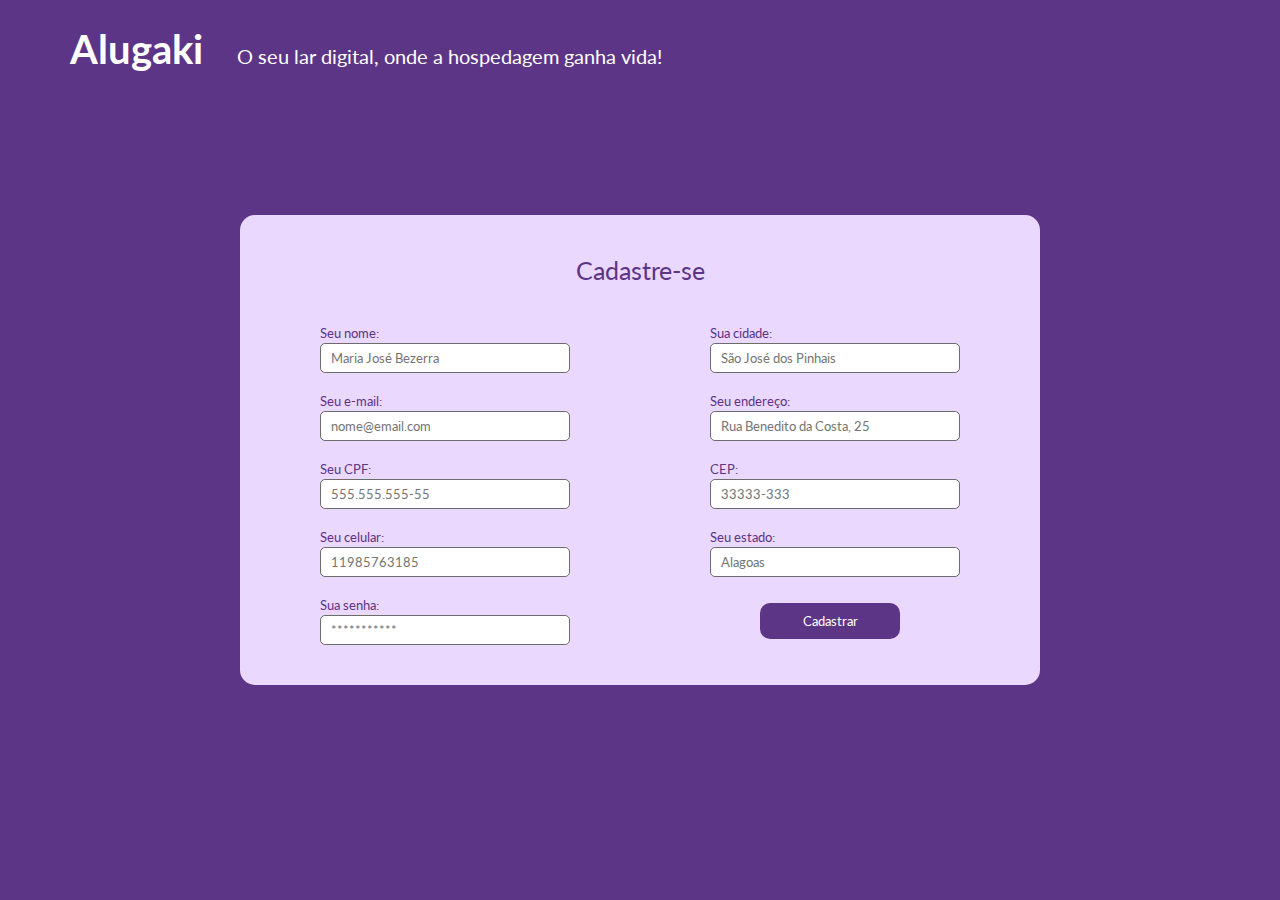
==== view/cadastrar/index.html @ f50f86e6 "Pagina inicial, login e cadastro" ====
<!DOCTYPE html>
<html lang="en">
<head>
    <meta charset="UTF-8">
    <meta name="viewport" content="width=device-width, initial-scale=1.0">
    <link rel="stylesheet" href="style.css">
    <title>Cadastre-se</title>
</head>
<body>
    <div class="background">
        <a class="logo" href="../index.html">Alugaki</a>
        <a class="slogan">O seu lar digital, onde a hospedagem ganha vida!</a>
    </div>
    <form action="" method="post">
        <div class="register">
            <label class="title">Cadastre-se</label>
        <div class="line">
            <div class="column">
                <label>Seu nome:</label>
                <input type="text" name="name" placeholder="Maria José Bezerra">
            </div>
            <div class="column">
                <label>Sua cidade:</label>
                <input type="text" name="" placeholder="São José dos Pinhais">
            </div>
            <div class="column">
                <label>Seu e-mail:</label>
                <input type="email" name="email" placeholder="nome@email.com">
            </div>
            <div class="column">
                <label>Seu endereço:</label>
                <input type="tel" name="" placeholder="Rua Benedito da Costa, 25">
            </div>
            <div class="column">
                <label>Seu CPF:</label>
                <input type="text" name="" placeholder="555.555.555-55">
            </div>
            <div class="column">
                <label>CEP:</label>
                <input type="tel" name="" placeholder="33333-333">
            </div>
            <div class="column">
                <label>Seu celular:</label>
                <input type="tel" name="" placeholder="11985763185">
            </div>
            <div class="column">
                <label>Seu estado:</label>
                <input type="text" name="" placeholder="Alagoas">
            </div>
            <div class="column">
                <label>Sua senha:</label>
                <input type="password" name="" placeholder="***********">
            </div>
            <div class="column">
                <button type="submit">Cadastrar</button>
            </div>
        </div>
    </div>
    </form>
</body>
</html>
---- view/cadastrar/style.css ----
@import url("https://fonts.googleapis.com/css?family=Lato&display=swap");

*{
    margin: 0;
    padding: 0;
    box-sizing: border-box;
    font-family: 'Lato', sans-serif;
}

label{
    font-size: 10pt;
    color: #5D3587;
}

input{
    width: 100%;
    height: 30px;
    border: 1px solid #6C6C6C;
    border-radius: 5px;
    outline: none;
    padding-left: 10px;
}

form{
    display: flex;
    height: 100vh;
    width: 100vw;
    justify-content: center;
    align-items: center;
}

button{
    margin-left: 50px;
    width: 140px;
    padding: 10px 0px 10px 0px;
    border-radius: 10px;
    background: #5D3587;
    color: white;
    border: none;
    cursor: pointer;
}

a{
    color: white;
    text-decoration: none;

}

.title{
    font-size: 19pt;
    display: block;
    text-align: center;
    margin-bottom: 40px;
}

.register{
    width: 800px;
    /* height: 500px; */
    background-color: #EBD8FF;
    padding: 40px 80px;
    border-radius: 15px;
    display: flex;
    justify-content: center;
    flex-direction: column;
    align-items: center;
    z-index: 1;
}

.line{
    width: 100%;
    display: grid;
    grid-template-columns: 1fr 1fr;
    align-items: center;
    gap: 20px 140px;
}

.column{
    display: flex;
    flex-direction: column;
    align-items: flex-start;
    gap: 2px;
}

.background{
    position: absolute;
    width: 100%;
    height: 100%;
    background-color: #5D3587;
    z-index: 0;
    justify-content: space-between;
    padding: 25px 70px;

}

.logo{
    font-size: 30pt;
    font-weight: bold;
}

.slogan{
    margin-left: 30px;
    font-size: 15pt;
}
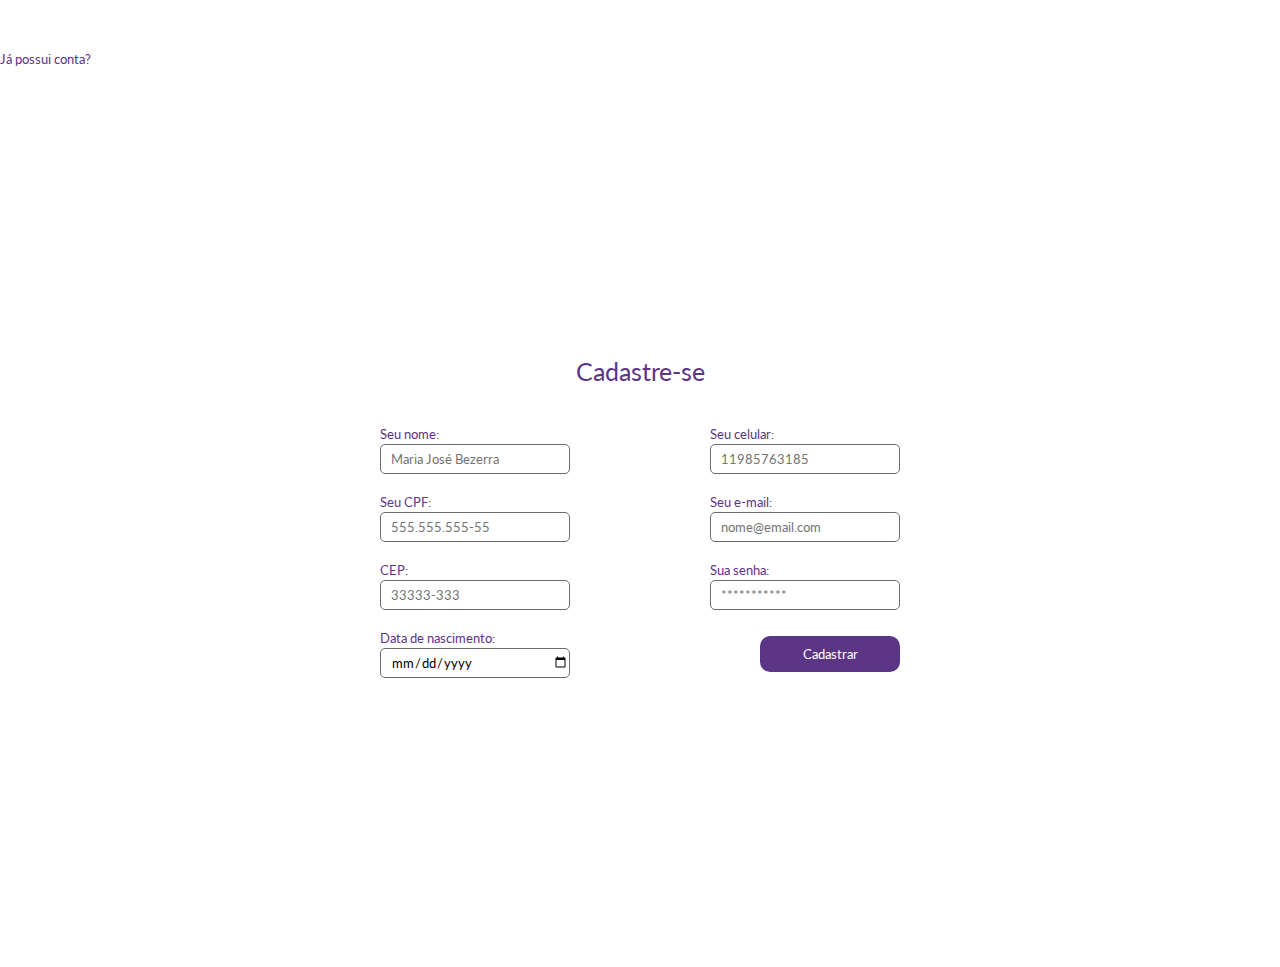
==== commit 932888f6: "Pagina inicial finalizada e novo nome" ====
--- a/view/cadastrar/index.html
+++ b/view/cadastrar/index.html
@@ -7,55 +7,53 @@
     <title>Cadastre-se</title>
 </head>
 <body>
-    <div class="background">
-        <a class="logo" href="../index.html">Alugaki</a>
-        <a class="slogan">O seu lar digital, onde a hospedagem ganha vida!</a>
-    </div>
-    <form action="" method="post">
-        <div class="register">
-            <label class="title">Cadastre-se</label>
-        <div class="line">
-            <div class="column">
-                <label>Seu nome:</label>
-                <input type="text" name="name" placeholder="Maria José Bezerra">
-            </div>
-            <div class="column">
-                <label>Sua cidade:</label>
-                <input type="text" name="" placeholder="São José dos Pinhais">
-            </div>
-            <div class="column">
-                <label>Seu e-mail:</label>
-                <input type="email" name="email" placeholder="nome@email.com">
-            </div>
-            <div class="column">
-                <label>Seu endereço:</label>
-                <input type="tel" name="" placeholder="Rua Benedito da Costa, 25">
-            </div>
-            <div class="column">
-                <label>Seu CPF:</label>
-                <input type="text" name="" placeholder="555.555.555-55">
-            </div>
-            <div class="column">
-                <label>CEP:</label>
-                <input type="tel" name="" placeholder="33333-333">
-            </div>
-            <div class="column">
-                <label>Seu celular:</label>
-                <input type="tel" name="" placeholder="11985763185">
-            </div>
-            <div class="column">
-                <label>Seu estado:</label>
-                <input type="text" name="" placeholder="Alagoas">
-            </div>
-            <div class="column">
-                <label>Sua senha:</label>
-                <input type="password" name="" placeholder="***********">
-            </div>
-            <div class="column">
-                <button type="submit">Cadastrar</button>
+    <div class="container">
+        <div class="login">
+            <a class="logo" href="../index.html">Hozpedaki</a>
+            <img src="../../icons/user2.svg" alt="">
+            <div class="txt-btn-entrar">
+                <label class="text">Já possui conta?</label>
+                <a class="BtnLogin" href="../entrar/">Entrar</a>
             </div>
         </div>
+        <form action="" method="post">
+            <div class="form-register">
+                <label class="title">Cadastre-se</label>
+                <div class="line">
+                    <div class="column">
+                        <label>Seu nome:</label>
+                        <input type="text" name="name" placeholder="Maria José Bezerra" required>
+                    </div>
+                    <div class="column">
+                        <label>Seu celular:</label>
+                        <input type="tel" name="" placeholder="11985763185" required>
+                    </div>
+                    <div class="column">
+                        <label>Seu CPF:</label>
+                        <input type="text" name="" placeholder="555.555.555-55" required>
+                    </div>
+                    <div class="column">
+                        <label>Seu e-mail:</label>
+                        <input type="email" name="email" placeholder="nome@email.com" required>
+                    </div>
+                    <div class="column">
+                        <label>CEP:</label>
+                        <input type="tel" name="" placeholder="33333-333" required>
+                    </div>
+                    <div class="column">
+                        <label>Sua senha:</label>
+                        <input type="password" name="" placeholder="***********" required>
+                    </div>
+                    <div class="column">
+                        <label>Data de nascimento:</label>
+                        <input type="date" name="" required>
+                    </div>
+                    <div class="column" id="btnRegister">
+                        <button class="BtnRegister" type="submit">Cadastrar</button>
+                    </div>
+                </div>
+            </div>
+        </form>
     </div>
-    </form>
 </body>
 </html>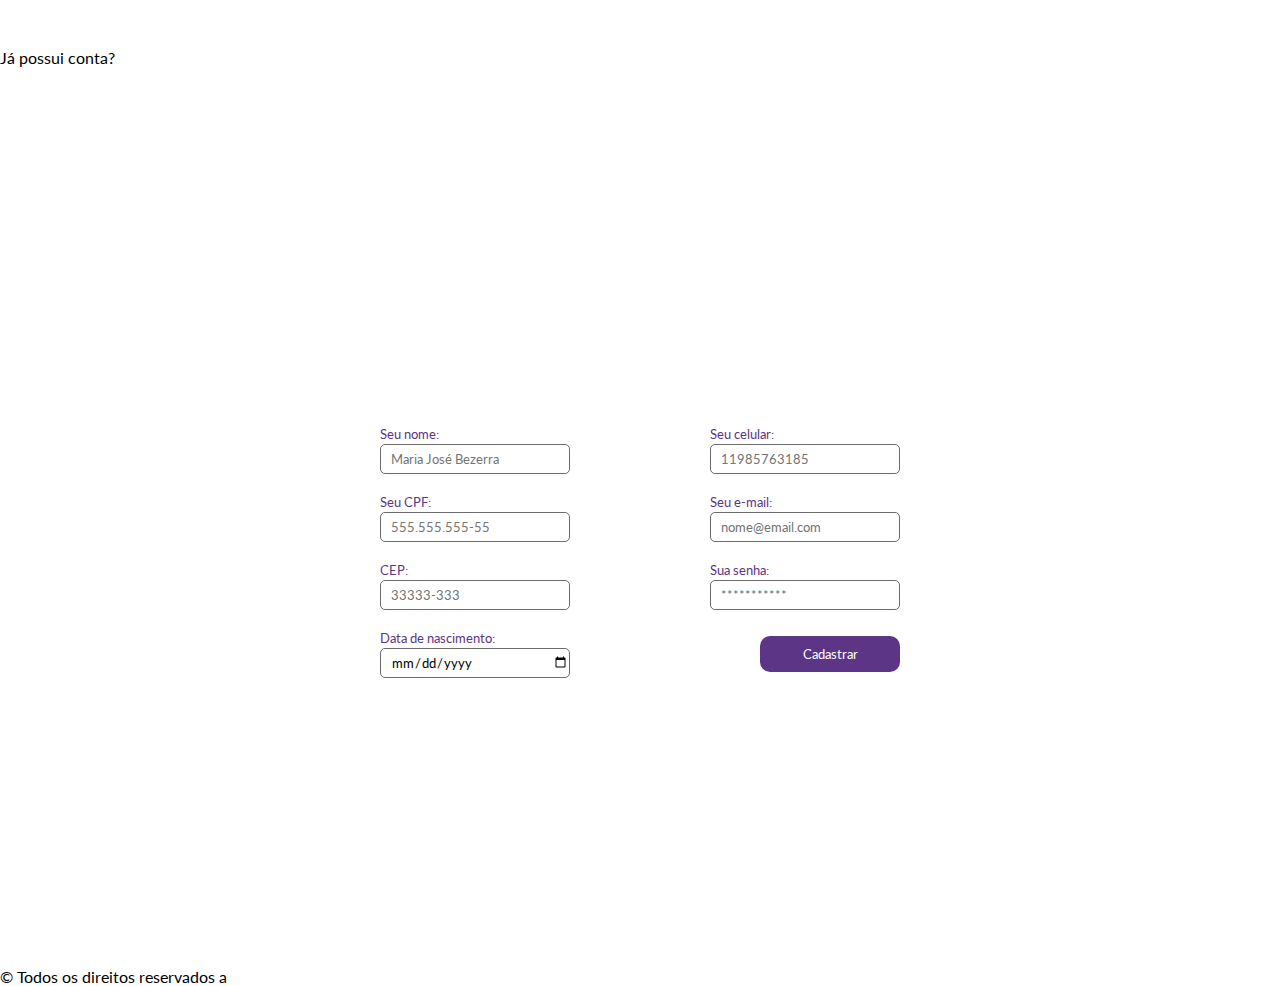
==== commit fa64ffde: "Adicionando script nos inputs" ====
--- a/view/cadastrar/index.html
+++ b/view/cadastrar/index.html
@@ -4,21 +4,22 @@
     <meta charset="UTF-8">
     <meta name="viewport" content="width=device-width, initial-scale=1.0">
     <link rel="stylesheet" href="style.css">
+    <link rel="stylesheet" href="../global/rodape.css">
     <title>Cadastre-se</title>
 </head>
 <body>
     <div class="container">
         <div class="login">
-            <a class="logo" href="../index.html">Hozpedaki</a>
+            <a class="logo" href="../../">Hozpedaki</a>
             <img src="../../icons/user2.svg" alt="">
             <div class="txt-btn-entrar">
-                <label class="text">Já possui conta?</label>
+                <span class="text">Já possui conta?</span>
                 <a class="BtnLogin" href="../entrar/">Entrar</a>
             </div>
         </div>
         <form action="" method="post">
             <div class="form-register">
-                <label class="title">Cadastre-se</label>
+                <a class="title">Cadastre-se</a>
                 <div class="line">
                     <div class="column">
                         <label>Seu nome:</label>
@@ -26,11 +27,11 @@
                     </div>
                     <div class="column">
                         <label>Seu celular:</label>
-                        <input type="tel" name="" placeholder="11985763185" required>
+                        <input type="text" name="tel" id="tel" placeholder="11985763185" maxlength="14" required>
                     </div>
                     <div class="column">
                         <label>Seu CPF:</label>
-                        <input type="text" name="" placeholder="555.555.555-55" required>
+                        <input type="text" name="cpf" id="cpf" placeholder="555.555.555-55" maxlength="14" required>
                     </div>
                     <div class="column">
                         <label>Seu e-mail:</label>
@@ -38,15 +39,15 @@
                     </div>
                     <div class="column">
                         <label>CEP:</label>
-                        <input type="tel" name="" placeholder="33333-333" required>
+                        <input type="text" name="cep" id="cep" placeholder="33333-333" maxlength="9" required>
                     </div>
                     <div class="column">
                         <label>Sua senha:</label>
-                        <input type="password" name="" placeholder="***********" required>
+                        <input type="password" name="password" placeholder="***********" required>
                     </div>
                     <div class="column">
                         <label>Data de nascimento:</label>
-                        <input type="date" name="" required>
+                        <input type="date" name="birth" required>
                     </div>
                     <div class="column" id="btnRegister">
                         <button class="BtnRegister" type="submit">Cadastrar</button>
@@ -55,5 +56,10 @@
             </div>
         </form>
     </div>
+
+    <script src="script.js"></script>
+
+    <span class="rights">© Todos os direitos reservados a <a class="name-right" href="https://github.com/StephanieGdSantos">Stephanie Gomes dos Santos</a></span>
+
 </body>
 </html>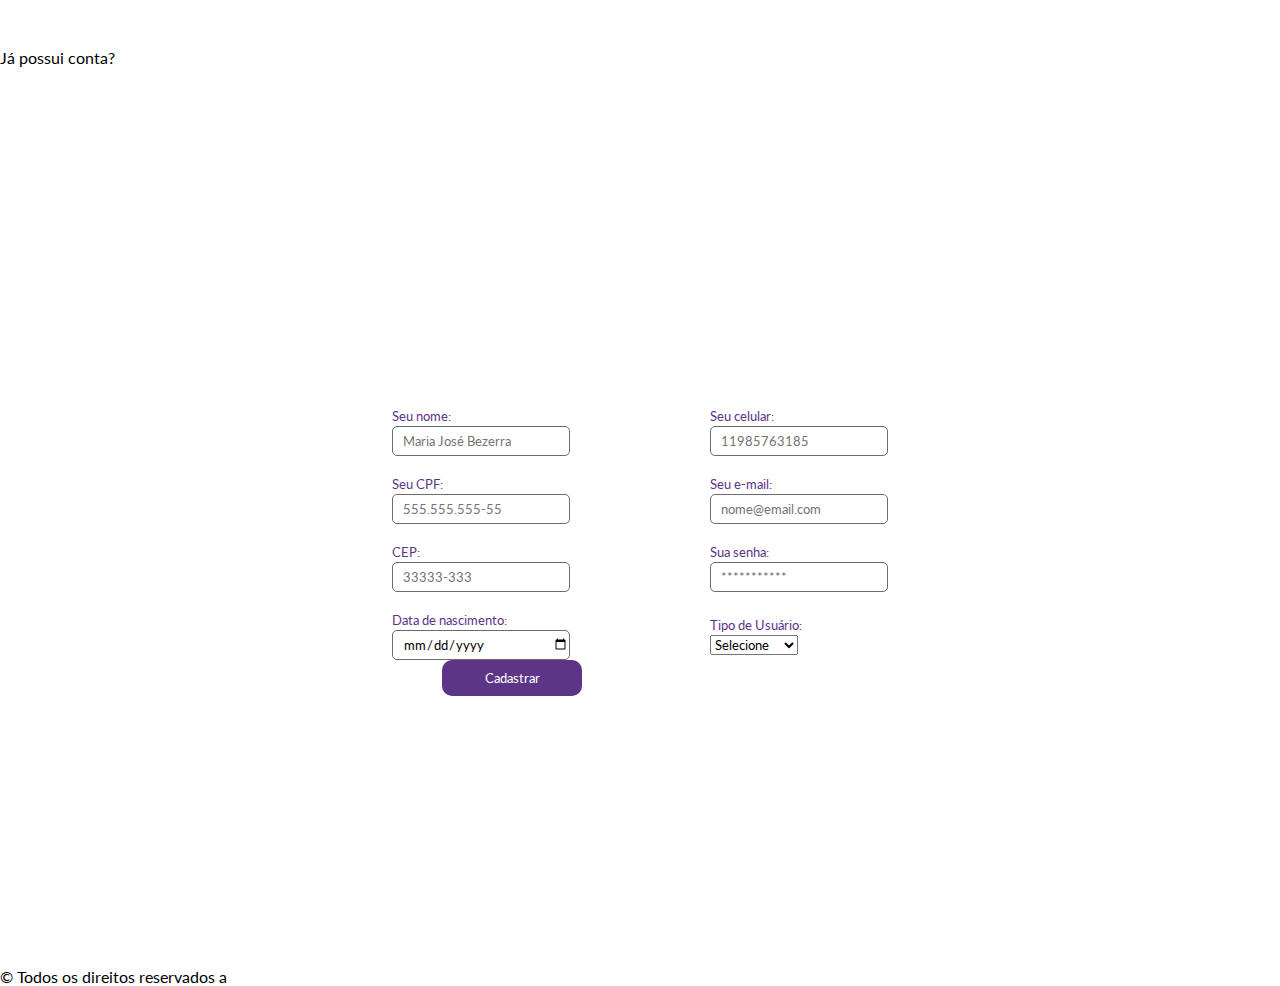
==== commit bee3061e: "Iniciando API - fazendo metodo registro e login" ====
--- a/view/cadastrar/index.html
+++ b/view/cadastrar/index.html
@@ -17,7 +17,8 @@
                 <a class="BtnLogin" href="../entrar/">Entrar</a>
             </div>
         </div>
-        <form action="" method="post">
+        <form action="../../routes/routes.php" method="post">
+            <input type="hidden" name="action" value="register">
             <div class="form-register">
                 <a class="title">Cadastre-se</a>
                 <div class="line">
@@ -27,7 +28,7 @@
                     </div>
                     <div class="column">
                         <label>Seu celular:</label>
-                        <input type="text" name="tel" id="tel" placeholder="11985763185" maxlength="14" required>
+                        <input type="text" name="phone" id="tel" placeholder="11985763185" maxlength="14" required>
                     </div>
                     <div class="column">
                         <label>Seu CPF:</label>
@@ -49,9 +50,17 @@
                         <label>Data de nascimento:</label>
                         <input type="date" name="birth" required>
                     </div>
-                    <div class="column" id="btnRegister">
-                        <button class="BtnRegister" type="submit">Cadastrar</button>
+                    <div class="column">
+                        <label>Tipo de Usuário:</label>
+                        <select name="userType" id="">
+                            <option value="">Selecione</option>
+                            <option value="guest">Hóspede</option>
+                            <option value="host">Hospedeiro</option>
+                        </select>
                     </div>
+                </div>
+                <div class="column" id="btnRegister">
+                    <button class="BtnRegister" type="submit">Cadastrar</button>
                 </div>
             </div>
         </form>
